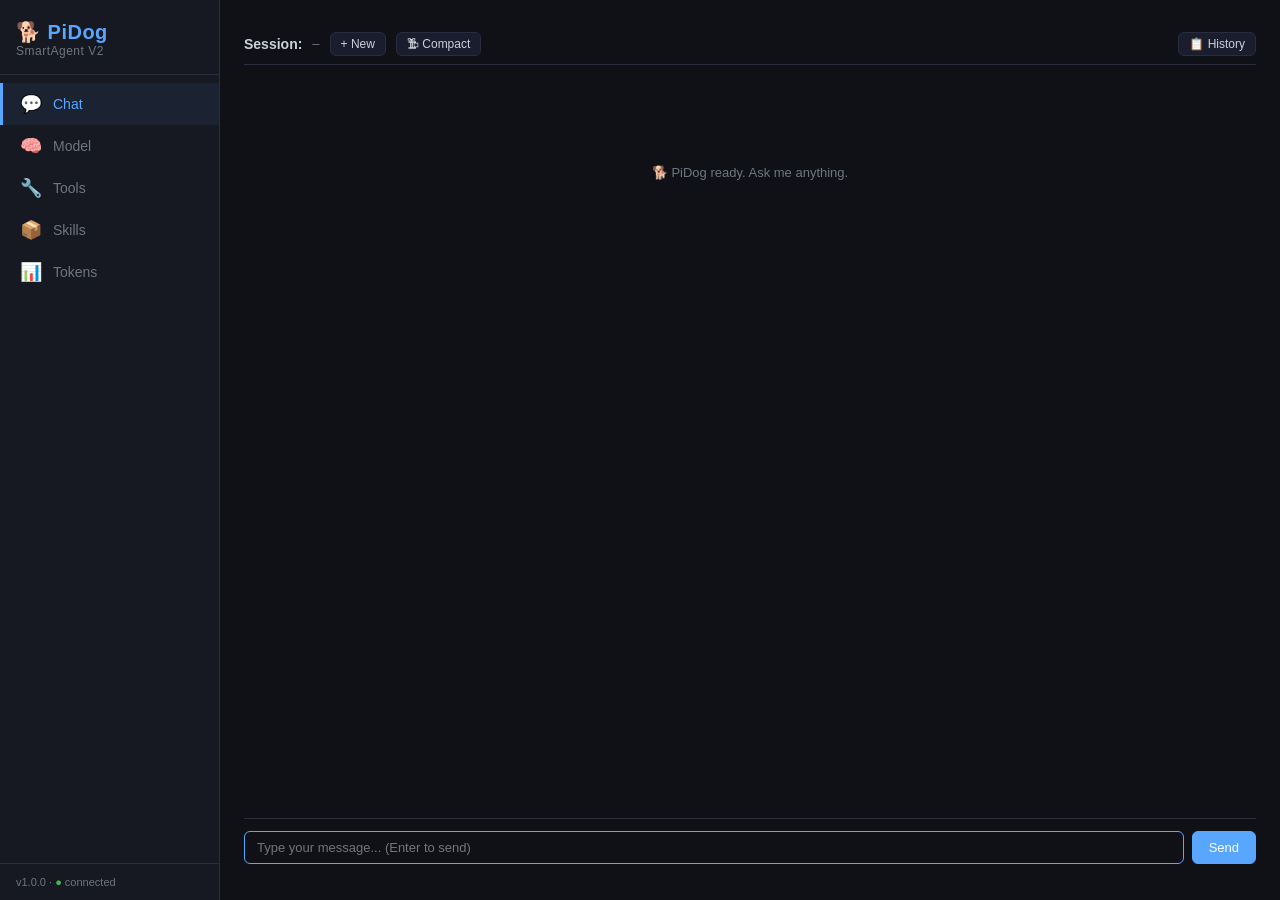
==== PiDog/frontend/index.html @ 8475fa3f "Initial commit: 上传智能计算机代理项目" ====
<!DOCTYPE html>
<html lang="zh-CN">
<head>
    <meta charset="UTF-8">
    <meta name="viewport" content="width=device-width, initial-scale=1.0">
    <title>PiDog — SmartAgent V2</title>
    <link rel="stylesheet" href="css/style.css">
</head>
<body>

<div class="app">
    <!-- ============ 左侧边栏 ============ -->
    <aside class="sidebar">
        <div class="sidebar-logo">
            🐕 PiDog
            <span>SmartAgent V2</span>
        </div>
        <nav class="sidebar-nav">
            <div class="nav-item active" data-page="chat">
                <span class="icon">💬</span> Chat
            </div>
            <div class="nav-item" data-page="model">
                <span class="icon">🧠</span> Model
            </div>
            <div class="nav-item" data-page="tools">
                <span class="icon">🔧</span> Tools
            </div>
            <div class="nav-item" data-page="skills">
                <span class="icon">📦</span> Skills
            </div>
            <div class="nav-item" data-page="tokens">
                <span class="icon">📊</span> Tokens
            </div>
        </nav>
        <div style="padding:12px 16px;border-top:1px solid var(--border);font-size:11px;color:var(--text-dim);">
            v1.0.0 · <span id="status-indicator" style="color:var(--green);">●</span> connected
        </div>
    </aside>

    <!-- ============ 主内容区 ============ -->
    <main class="main" id="main-content">
        <!-- 动态切换各页面 -->
    </main>
</div>

<!-- ============ Modal (全局复用) ============ -->
<div class="modal-overlay" id="modal-overlay">
    <div class="modal" id="modal-content"></div>
</div>

<script src="js/api.js"></script>
<script src="js/chat.js"></script>
<script src="js/model.js"></script>
<script src="js/tools.js"></script>
<script src="js/skills.js"></script>
<script src="js/tokens.js"></script>
<script src="js/app.js"></script>

</body>
</html>
---- PiDog/frontend/css/style.css ----
/* ============================================================
   PiDog Frontend — Dark theme, left sidebar layout
   ============================================================ */

:root {
    --bg: #0f1117;
    --sidebar-bg: #161822;
    --card-bg: #1a1d2e;
    --border: #2a2d3e;
    --text: #c9d1d9;
    --text-dim: #6e7681;
    --accent: #58a6ff;
    --accent-hover: #79c0ff;
    --green: #3fb950;
    --red: #f85149;
    --yellow: #d2991d;
    --purple: #a371f7;
    --radius: 8px;
    --transition: 0.15s ease;
}

* { margin: 0; padding: 0; box-sizing: border-box; }
html, body { height: 100%; font-family: -apple-system, BlinkMacSystemFont, 'Segoe UI', Roboto, sans-serif; background: var(--bg); color: var(--text); font-size: 14px; }

/* ---- Layout ---- */
.app { display: flex; height: 100vh; }
.sidebar { width: 220px; min-width: 220px; background: var(--sidebar-bg); border-right: 1px solid var(--border); display: flex; flex-direction: column; padding: 0; }
.sidebar-logo { padding: 20px 16px 16px; font-size: 20px; font-weight: 700; color: var(--accent); letter-spacing: 0.5px; border-bottom: 1px solid var(--border); }
.sidebar-logo span { color: var(--text-dim); font-size: 12px; font-weight: 400; display: block; }
.sidebar-nav { flex: 1; padding: 8px 0; }
.nav-item { display: flex; align-items: center; gap: 10px; padding: 10px 16px; cursor: pointer; color: var(--text-dim); transition: all var(--transition); border-left: 3px solid transparent; font-size: 14px; }
.nav-item:hover { color: var(--text); background: rgba(255,255,255,0.03); }
.nav-item.active { color: var(--accent); background: rgba(88,166,255,0.08); border-left-color: var(--accent); }
.nav-item .icon { font-size: 18px; width: 24px; text-align: center; }

.main { flex: 1; overflow-y: auto; padding: 24px; }

/* ---- Cards ---- */
.card { background: var(--card-bg); border: 1px solid var(--border); border-radius: var(--radius); padding: 20px; margin-bottom: 16px; }
.card-title { font-size: 15px; font-weight: 600; margin-bottom: 12px; color: var(--text); }

/* ---- Buttons ---- */
.btn { display: inline-flex; align-items: center; gap: 6px; padding: 8px 16px; border-radius: 6px; border: 1px solid var(--border); background: var(--card-bg); color: var(--text); cursor: pointer; font-size: 13px; transition: all var(--transition); }
.btn:hover { border-color: var(--accent); color: var(--accent); }
.btn-primary { background: var(--accent); border-color: var(--accent); color: #fff; }
.btn-primary:hover { background: var(--accent-hover); color: #fff; }
.btn-danger { border-color: var(--red); color: var(--red); }
.btn-danger:hover { background: rgba(248,81,73,0.1); }
.btn-sm { padding: 4px 10px; font-size: 12px; }
.btn-xs { padding: 2px 8px; font-size: 11px; }

/* ---- Inputs ---- */
.input, .select, .textarea { width: 100%; padding: 8px 12px; border-radius: 6px; border: 1px solid var(--border); background: var(--bg); color: var(--text); font-size: 13px; font-family: inherit; transition: border-color var(--transition); }
.input:focus, .select:focus, .textarea:focus { outline: none; border-color: var(--accent); }
.textarea { resize: vertical; min-height: 60px; }
.select { cursor: pointer; }

/* ---- Tables ---- */
.table-wrap { overflow-x: auto; }
table { width: 100%; border-collapse: collapse; }
th, td { text-align: left; padding: 10px 12px; border-bottom: 1px solid var(--border); font-size: 13px; }
th { color: var(--text-dim); font-weight: 600; font-size: 12px; text-transform: uppercase; letter-spacing: 0.5px; }
tr:hover td { background: rgba(255,255,255,0.02); }

/* ---- Badges ---- */
.badge { display: inline-block; padding: 2px 8px; border-radius: 12px; font-size: 11px; font-weight: 600; }
.badge-green { background: rgba(63,185,80,0.15); color: var(--green); }
.badge-red { background: rgba(248,81,73,0.15); color: var(--red); }
.badge-yellow { background: rgba(210,153,29,0.15); color: var(--yellow); }
.badge-purple { background: rgba(163,113,247,0.15); color: var(--purple); }

/* ---- Toggle ---- */
.toggle { position: relative; display: inline-block; width: 38px; height: 20px; }
.toggle input { display: none; }
.toggle-slider { position: absolute; inset: 0; background: var(--border); border-radius: 20px; cursor: pointer; transition: var(--transition); }
.toggle-slider::before { content: ''; position: absolute; width: 16px; height: 16px; top: 2px; left: 2px; background: #fff; border-radius: 50%; transition: var(--transition); }
.toggle input:checked + .toggle-slider { background: var(--accent); }
.toggle input:checked + .toggle-slider::before { transform: translateX(18px); }

/* ---- Chat ---- */
.chat-container { display: flex; flex-direction: column; height: calc(100vh - 48px); }
.chat-messages { flex: 1; overflow-y: auto; padding: 8px 0; }
.chat-msg { margin-bottom: 16px; padding: 10px 14px; border-radius: var(--radius); max-width: 85%; }
.chat-msg.user { background: rgba(88,166,255,0.1); margin-left: auto; border: 1px solid rgba(88,166,255,0.2); }
.chat-msg.assistant { background: var(--card-bg); border: 1px solid var(--border); margin-right: auto; }
.chat-msg.tool { background: rgba(163,113,247,0.08); border: 1px solid rgba(163,113,247,0.2); margin-right: auto; font-size: 12px; color: var(--purple); }
.chat-msg.error { background: rgba(248,81,73,0.08); border: 1px solid rgba(248,81,73,0.2); }
.chat-msg-header { font-size: 11px; color: var(--text-dim); margin-bottom: 4px; text-transform: uppercase; letter-spacing: 0.5px; }
.chat-msg-content { white-space: pre-wrap; word-break: break-word; line-height: 1.5; }
.chat-input-wrap { display: flex; gap: 8px; padding: 12px 0; border-top: 1px solid var(--border); }
.chat-input-wrap .input { flex: 1; }
.chat-session-bar { display: flex; align-items: center; gap: 10px; padding: 8px 0; border-bottom: 1px solid var(--border); margin-bottom: 12px; }
.chat-session-bar .session-id { font-size: 12px; color: var(--text-dim); font-family: monospace; }

/* ---- Stats ---- */
.stats-grid { display: grid; grid-template-columns: repeat(auto-fit, minmax(160px, 1fr)); gap: 12px; margin-bottom: 20px; }
.stat-card { background: var(--card-bg); border: 1px solid var(--border); border-radius: var(--radius); padding: 16px; text-align: center; }
.stat-value { font-size: 28px; font-weight: 700; color: var(--accent); }
.stat-label { font-size: 11px; color: var(--text-dim); margin-top: 4px; text-transform: uppercase; letter-spacing: 0.5px; }

/* ---- Provider cards ---- */
.provider-grid { display: grid; grid-template-columns: repeat(auto-fit, minmax(240px, 1fr)); gap: 12px; }
.provider-card { background: var(--card-bg); border: 2px solid var(--border); border-radius: var(--radius); padding: 16px; cursor: pointer; transition: all var(--transition); }
.provider-card:hover { border-color: var(--accent); }
.provider-card.active { border-color: var(--accent); background: rgba(88,166,255,0.05); }
.provider-card .name { font-weight: 600; margin-bottom: 4px; }
.provider-card .url { font-size: 11px; color: var(--text-dim); font-family: monospace; }
.provider-card .models { margin-top: 8px; display: flex; flex-wrap: wrap; gap: 4px; }

/* ---- Modal ---- */
.modal-overlay { display: none; position: fixed; inset: 0; background: rgba(0,0,0,0.6); z-index: 100; align-items: center; justify-content: center; }
.modal-overlay.show { display: flex; }
.modal { background: var(--card-bg); border: 1px solid var(--border); border-radius: var(--radius); padding: 24px; width: 480px; max-width: 90vw; }
.modal h3 { margin-bottom: 16px; }
.modal-actions { display: flex; gap: 8px; justify-content: flex-end; margin-top: 16px; }

/* ---- Misc ---- */
.flex-between { display: flex; justify-content: space-between; align-items: center; }
.mb-8 { margin-bottom: 8px; }
.mb-12 { margin-bottom: 12px; }
.mb-16 { margin-bottom: 16px; }
.gap-8 { gap: 8px; }
.mono { font-family: 'SF Mono', 'Fira Code', monospace; font-size: 12px; }
.hidden { display: none !important; }
.spinner { display: inline-block; width: 14px; height: 14px; border: 2px solid var(--border); border-top-color: var(--accent); border-radius: 50%; animation: spin 0.8s linear infinite; }
@keyframes spin { to { transform: rotate(360deg); } }
.fade-in { animation: fadeIn 0.2s ease; }
@keyframes fadeIn { from { opacity: 0; transform: translateY(4px); } to { opacity: 1; transform: translateY(0); } }
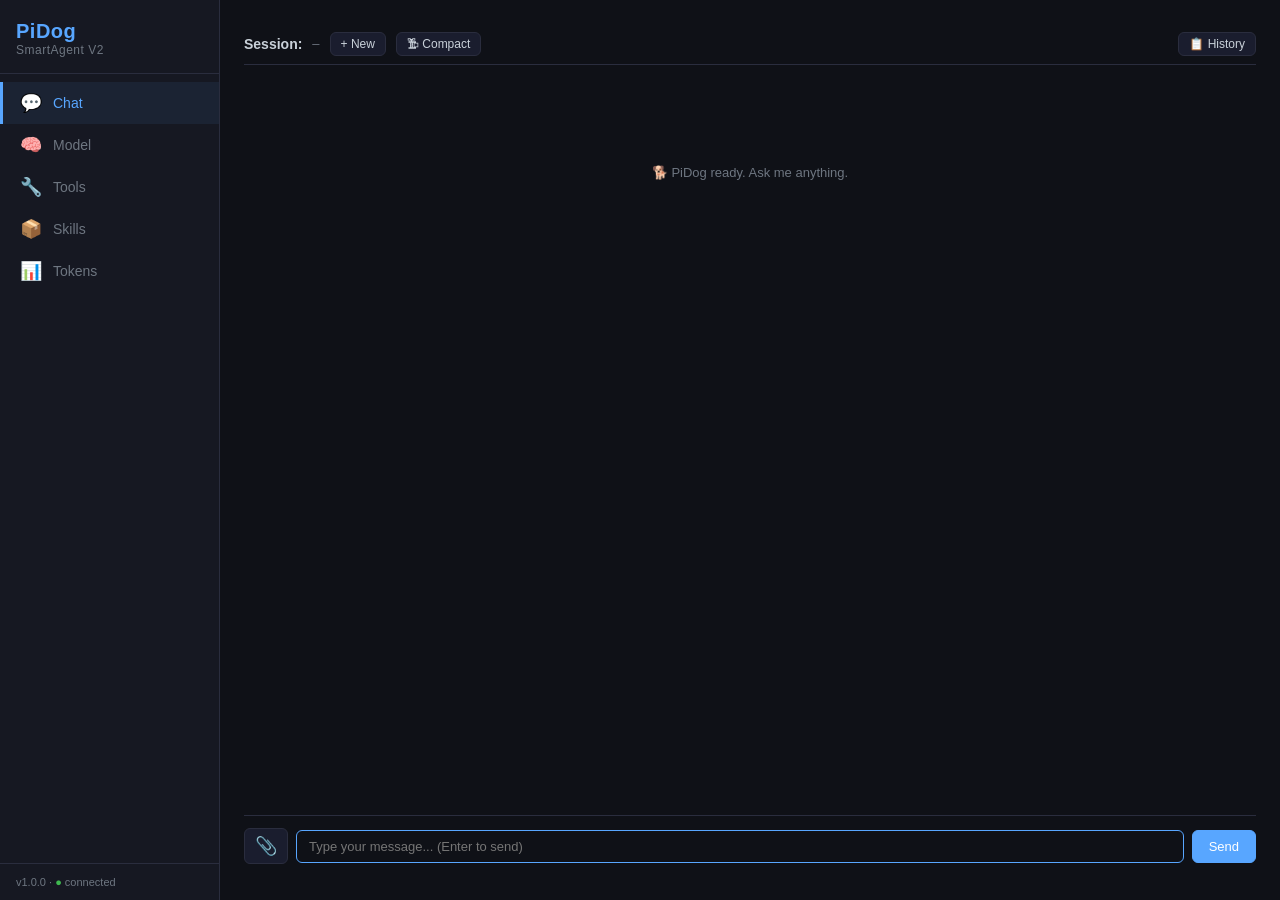
==== commit 7b088bbe: "1.添加icon 2.将Tool解释改为中文" ====
--- a/PiDog/frontend/index.html
+++ b/PiDog/frontend/index.html
@@ -4,6 +4,7 @@
     <meta charset="UTF-8">
     <meta name="viewport" content="width=device-width, initial-scale=1.0">
     <title>PiDog — SmartAgent V2</title>
+    <link rel="icon" href="data:image/svg+xml,<svg xmlns=%22http://www.w3.org/2000/svg%22 viewBox=%220 0 100 100%22><text y=%22.9em%22 font-size=%2290%22>🐕</text></svg>">
     <link rel="stylesheet" href="css/style.css">
 </head>
 <body>
@@ -12,7 +13,7 @@
     <!-- ============ 左侧边栏 ============ -->
     <aside class="sidebar">
         <div class="sidebar-logo">
-            🐕 PiDog
+            PiDog
             <span>SmartAgent V2</span>
         </div>
         <nav class="sidebar-nav">
--- a/PiDog/frontend/css/style.css
+++ b/PiDog/frontend/css/style.css
@@ -49,6 +49,13 @@
 .btn-sm { padding: 4px 10px; font-size: 12px; }
 .btn-xs { padding: 2px 8px; font-size: 11px; }
 
+/* ---- Badges ---- */
+.badge { display: inline-block; padding: 2px 8px; border-radius: 10px; font-size: 11px; font-weight: 500; }
+.badge-green { background: rgba(63,185,80,0.15); color: var(--green); }
+.badge-red { background: rgba(248,81,73,0.15); color: var(--red); }
+.badge-yellow { background: rgba(210,153,29,0.15); color: var(--yellow); }
+.badge-purple { background: rgba(163,113,247,0.15); color: var(--purple); }
+
 /* ---- Inputs ---- */
 .input, .select, .textarea { width: 100%; padding: 8px 12px; border-radius: 6px; border: 1px solid var(--border); background: var(--bg); color: var(--text); font-size: 13px; font-family: inherit; transition: border-color var(--transition); }
 .input:focus, .select:focus, .textarea:focus { outline: none; border-color: var(--accent); }
@@ -83,12 +90,22 @@
 .chat-msg { margin-bottom: 16px; padding: 10px 14px; border-radius: var(--radius); max-width: 85%; }
 .chat-msg.user { background: rgba(88,166,255,0.1); margin-left: auto; border: 1px solid rgba(88,166,255,0.2); }
 .chat-msg.assistant { background: var(--card-bg); border: 1px solid var(--border); margin-right: auto; }
+.chat-msg.assistant.cancelled { background: rgba(210,153,29,0.1); border: 1px solid rgba(210,153,29,0.3); color: var(--yellow); }
 .chat-msg.tool { background: rgba(163,113,247,0.08); border: 1px solid rgba(163,113,247,0.2); margin-right: auto; font-size: 12px; color: var(--purple); }
+.chat-msg.tool .tool-card { display: flex; flex-direction: column; gap: 2px; }
+.chat-msg.tool .tool-card-icon { font-size: 14px; margin-right: 6px; display: inline-block; transition: all 0.3s; }
+.chat-msg.tool .tool-card-name { font-family: 'SF Mono', 'Fira Code', monospace; font-size: 13px; }
+.chat-msg.tool .tool-card-args { background: rgba(0,0,0,0.2); border-radius: 4px; padding: 6px 8px; color: var(--text); font-family: 'SF Mono', 'Fira Code', monospace; line-height: 1.4; min-height: 1em; }
 .chat-msg.error { background: rgba(248,81,73,0.08); border: 1px solid rgba(248,81,73,0.2); }
+.chat-msg.system { background: rgba(110,118,129,0.08); border: 1px solid rgba(110,118,129,0.2); margin-right: auto; font-size: 12px; color: var(--text-dim); }
 .chat-msg-header { font-size: 11px; color: var(--text-dim); margin-bottom: 4px; text-transform: uppercase; letter-spacing: 0.5px; }
 .chat-msg-content { white-space: pre-wrap; word-break: break-word; line-height: 1.5; }
-.chat-input-wrap { display: flex; gap: 8px; padding: 12px 0; border-top: 1px solid var(--border); }
+.chat-input-wrap { display: flex; align-items: center; gap: 8px; padding: 12px 0; border-top: 1px solid var(--border); position: relative; }
 .chat-input-wrap .input { flex: 1; }
+.chat-upload-btn { cursor: pointer; font-size: 18px; padding: 6px 10px; }
+.chat-upload-btn:hover { border-color: var(--accent); }
+.chat-file-indicator { font-size: 12px; color: var(--green); white-space: nowrap; }
+.chat-stop-btn { margin-left: 0; }
 .chat-session-bar { display: flex; align-items: center; gap: 10px; padding: 8px 0; border-bottom: 1px solid var(--border); margin-bottom: 12px; }
 .chat-session-bar .session-id { font-size: 12px; color: var(--text-dim); font-family: monospace; }
 
@@ -99,13 +116,19 @@
 .stat-label { font-size: 11px; color: var(--text-dim); margin-top: 4px; text-transform: uppercase; letter-spacing: 0.5px; }
 
 /* ---- Provider cards ---- */
-.provider-grid { display: grid; grid-template-columns: repeat(auto-fit, minmax(240px, 1fr)); gap: 12px; }
-.provider-card { background: var(--card-bg); border: 2px solid var(--border); border-radius: var(--radius); padding: 16px; cursor: pointer; transition: all var(--transition); }
+.provider-grid { display: grid; grid-template-columns: repeat(auto-fit, minmax(280px, 1fr)); gap: 12px; }
+.provider-card { background: var(--card-bg); border: 2px solid var(--border); border-radius: var(--radius); padding: 16px; transition: all var(--transition); }
 .provider-card:hover { border-color: var(--accent); }
 .provider-card.active { border-color: var(--accent); background: rgba(88,166,255,0.05); }
-.provider-card .name { font-weight: 600; margin-bottom: 4px; }
-.provider-card .url { font-size: 11px; color: var(--text-dim); font-family: monospace; }
-.provider-card .models { margin-top: 8px; display: flex; flex-wrap: wrap; gap: 4px; }
+.provider-header { display: flex; justify-content: space-between; align-items: center; margin-bottom: 4px; }
+.provider-name { font-weight: 600; }
+.provider-url { font-size: 11px; color: var(--text-dim); font-family: monospace; margin-bottom: 10px; }
+.provider-models-label { font-size: 11px; color: var(--text-dim); margin-bottom: 6px; }
+.provider-models { display: flex; flex-wrap: wrap; gap: 6px; margin-bottom: 12px; }
+.model-select-btn { font-size: 12px !important; }
+.provider-key-row { display: flex; gap: 6px; align-items: center; }
+.provider-key-row .input { flex: 1; padding: 5px 8px; font-size: 12px; }
+.provider-card .badge { font-size: 11px; }
 
 /* ---- Modal ---- */
 .modal-overlay { display: none; position: fixed; inset: 0; background: rgba(0,0,0,0.6); z-index: 100; align-items: center; justify-content: center; }
@@ -126,3 +149,30 @@
 @keyframes spin { to { transform: rotate(360deg); } }
 .fade-in { animation: fadeIn 0.2s ease; }
 @keyframes fadeIn { from { opacity: 0; transform: translateY(4px); } to { opacity: 1; transform: translateY(0); } }
+
+/* ---- Command Hints ---- */
+.cmd-hint {
+    position: absolute;
+    bottom: 100%;
+    left: 0; right: 0;
+    background: var(--card-bg);
+    border: 1px solid var(--border);
+    border-radius: var(--radius);
+    margin-bottom: 4px;
+    padding: 4px 0;
+    z-index: 20;
+    box-shadow: 0 -4px 16px rgba(0,0,0,0.4);
+}
+.cmd-hint-item {
+    padding: 7px 14px;
+    cursor: pointer;
+    display: flex;
+    align-items: center;
+    gap: 10px;
+    font-size: 13px;
+    color: var(--text);
+    transition: background var(--transition);
+}
+.cmd-hint-item:hover { background: rgba(88,166,255,0.08); }
+.cmd-hint-name { font-family: 'SF Mono', 'Fira Code', monospace; font-weight: 700; color: var(--accent); min-width: 120px; }
+.cmd-hint-desc { color: var(--text-dim); font-size: 12px; }
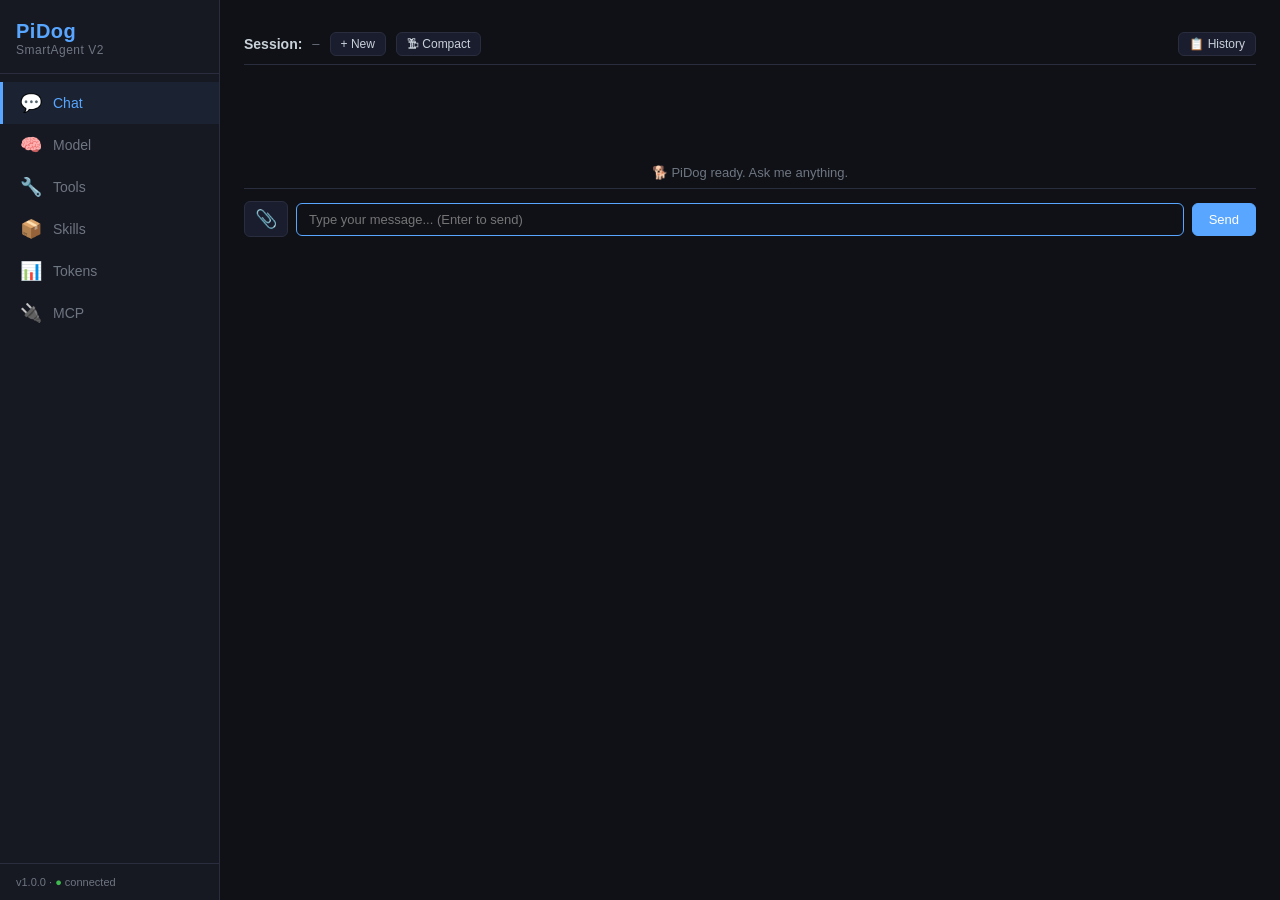
==== commit 06487b78: "1.添加mcp功能 2.细化模型功能" ====
--- a/PiDog/frontend/index.html
+++ b/PiDog/frontend/index.html
@@ -32,6 +32,9 @@
             <div class="nav-item" data-page="tokens">
                 <span class="icon">📊</span> Tokens
             </div>
+            <div class="nav-item" data-page="mcp">
+                <span class="icon">🔌</span> MCP
+            </div>
         </nav>
         <div style="padding:12px 16px;border-top:1px solid var(--border);font-size:11px;color:var(--text-dim);">
             v1.0.0 · <span id="status-indicator" style="color:var(--green);">●</span> connected
@@ -55,6 +58,7 @@
 <script src="js/tools.js"></script>
 <script src="js/skills.js"></script>
 <script src="js/tokens.js"></script>
+<script src="js/mcp.js"></script>
 <script src="js/app.js"></script>
 
 </body>
--- a/PiDog/frontend/css/style.css
+++ b/PiDog/frontend/css/style.css
@@ -33,7 +33,7 @@
 .nav-item.active { color: var(--accent); background: rgba(88,166,255,0.08); border-left-color: var(--accent); }
 .nav-item .icon { font-size: 18px; width: 24px; text-align: center; }
 
-.main { flex: 1; overflow-y: auto; padding: 24px; }
+.main { flex: 1; overflow: hidden; padding: 24px; display: flex; flex-direction: column; min-height: 0; }
 
 /* ---- Cards ---- */
 .card { background: var(--card-bg); border: 1px solid var(--border); border-radius: var(--radius); padding: 20px; margin-bottom: 16px; }
@@ -85,8 +85,8 @@
 .toggle input:checked + .toggle-slider::before { transform: translateX(18px); }
 
 /* ---- Chat ---- */
-.chat-container { display: flex; flex-direction: column; height: calc(100vh - 48px); }
-.chat-messages { flex: 1; overflow-y: auto; padding: 8px 0; }
+.chat-container { display: flex; flex-direction: column; flex: 1; min-height: 0; }
+.chat-messages { flex: 1; overflow-y: auto; padding: 8px 0; min-height: 0; }
 .chat-msg { margin-bottom: 16px; padding: 10px 14px; border-radius: var(--radius); max-width: 85%; }
 .chat-msg.user { background: rgba(88,166,255,0.1); margin-left: auto; border: 1px solid rgba(88,166,255,0.2); }
 .chat-msg.assistant { background: var(--card-bg); border: 1px solid var(--border); margin-right: auto; }
@@ -176,3 +176,70 @@
 .cmd-hint-item:hover { background: rgba(88,166,255,0.08); }
 .cmd-hint-name { font-family: 'SF Mono', 'Fira Code', monospace; font-weight: 700; color: var(--accent); min-width: 120px; }
 .cmd-hint-desc { color: var(--text-dim); font-size: 12px; }
+
+/* ---- Selector Panel ---- */
+.chat-selector-panel {
+    position: absolute;
+    bottom: 100%;
+    left: 0; right: 0;
+    background: var(--card-bg);
+    border: 1px solid var(--border);
+    border-radius: var(--radius);
+    margin-bottom: 4px;
+    z-index: 30;
+    box-shadow: 0 -4px 16px rgba(0,0,0,0.4);
+    max-height: 240px;
+    overflow-y: auto;
+}
+.selector-header {
+    padding: 8px 12px;
+    font-size: 12px;
+    color: var(--text-dim);
+    border-bottom: 1px solid var(--border);
+    font-weight: 600;
+}
+.selector-list { padding: 4px 0; }
+.selector-item {
+    padding: 8px 14px;
+    cursor: pointer;
+    font-size: 13px;
+    color: var(--text);
+    transition: background var(--transition);
+    display: flex;
+    align-items: center;
+    gap: 6px;
+}
+.selector-item:hover { background: rgba(88,166,255,0.08); }
+.selector-item.selector-selected { background: rgba(88,166,255,0.12); color: var(--accent); }
+.selector-key { font-size: 11px; color: var(--text-dim); font-family: 'SF Mono', 'Fira Code', monospace; margin-left: auto; }
+.selector-footer { padding: 6px 12px; border-top: 1px solid var(--border); display: flex; justify-content: flex-end; }
+.selector-empty { padding: 20px; text-align: center; color: var(--text-dim); }
+
+/* ---- Tags Bar ---- */
+.chat-tags-bar {
+    display: flex;
+    flex-wrap: wrap;
+    gap: 4px;
+    padding: 4px 0;
+    width: 100%;
+}
+.chat-tag {
+    display: inline-flex;
+    align-items: center;
+    gap: 4px;
+    padding: 2px 8px;
+    border-radius: 4px;
+    font-size: 12px;
+    background: rgba(88,166,255,0.12);
+    border: 1px solid rgba(88,166,255,0.25);
+    color: var(--accent);
+}
+.tag-remove {
+    cursor: pointer;
+    font-size: 11px;
+    margin-left: 2px;
+    padding: 0 2px;
+    border-radius: 2px;
+    opacity: 0.7;
+}
+.tag-remove:hover { opacity: 1; background: rgba(248,81,73,0.2); color: var(--red); }
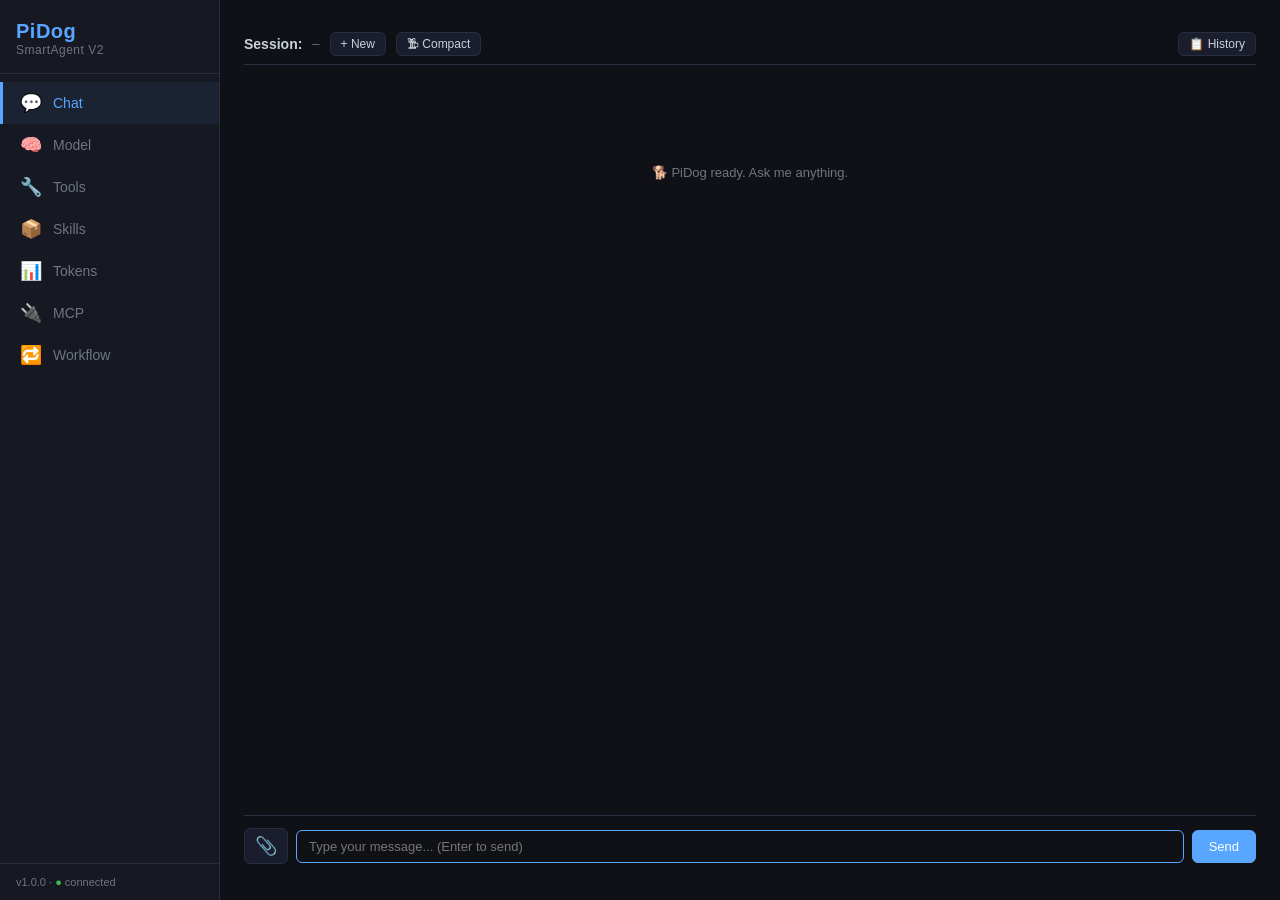
==== commit 18b11c90: "添加工作流功能性模块" ====
--- a/PiDog/frontend/index.html
+++ b/PiDog/frontend/index.html
@@ -35,6 +35,9 @@
             <div class="nav-item" data-page="mcp">
                 <span class="icon">🔌</span> MCP
             </div>
+            <div class="nav-item" data-page="workflow">
+                <span class="icon">🔁</span> Workflow
+            </div>
         </nav>
         <div style="padding:12px 16px;border-top:1px solid var(--border);font-size:11px;color:var(--text-dim);">
             v1.0.0 · <span id="status-indicator" style="color:var(--green);">●</span> connected
@@ -59,6 +62,7 @@
 <script src="js/skills.js"></script>
 <script src="js/tokens.js"></script>
 <script src="js/mcp.js"></script>
+<script src="js/workflow.js"></script>
 <script src="js/app.js"></script>
 
 </body>
--- a/PiDog/frontend/css/style.css
+++ b/PiDog/frontend/css/style.css
@@ -33,7 +33,7 @@
 .nav-item.active { color: var(--accent); background: rgba(88,166,255,0.08); border-left-color: var(--accent); }
 .nav-item .icon { font-size: 18px; width: 24px; text-align: center; }
 
-.main { flex: 1; overflow: hidden; padding: 24px; display: flex; flex-direction: column; min-height: 0; }
+.main { flex: 1; overflow-y: auto; padding: 24px; }
 
 /* ---- Cards ---- */
 .card { background: var(--card-bg); border: 1px solid var(--border); border-radius: var(--radius); padding: 20px; margin-bottom: 16px; }
@@ -85,8 +85,8 @@
 .toggle input:checked + .toggle-slider::before { transform: translateX(18px); }
 
 /* ---- Chat ---- */
-.chat-container { display: flex; flex-direction: column; flex: 1; min-height: 0; }
-.chat-messages { flex: 1; overflow-y: auto; padding: 8px 0; min-height: 0; }
+.chat-container { display: flex; flex-direction: column; height: calc(100vh - 48px); }
+.chat-messages { flex: 1; overflow-y: auto; padding: 8px 0; }
 .chat-msg { margin-bottom: 16px; padding: 10px 14px; border-radius: var(--radius); max-width: 85%; }
 .chat-msg.user { background: rgba(88,166,255,0.1); margin-left: auto; border: 1px solid rgba(88,166,255,0.2); }
 .chat-msg.assistant { background: var(--card-bg); border: 1px solid var(--border); margin-right: auto; }
@@ -243,3 +243,124 @@
     opacity: 0.7;
 }
 .tag-remove:hover { opacity: 1; background: rgba(248,81,73,0.2); color: var(--red); }
+
+/* ============================================================
+   Workflow Page — scoped styles for the API workflow editor
+   ============================================================ */
+.workflow-page { display:flex; flex:1; height:100%; overflow:hidden; }
+.workflow-page .wf-sidebar { width:280px; min-width:280px; background:#23232a; color:#e0e0e0; display:flex; flex-direction:column; border-right:1px solid #3a3a44; overflow-y:auto; flex-shrink:0; font-size:13px; }
+.workflow-page .wf-sidebar-header { padding:14px; background:#2a2a33; border-bottom:1px solid #3f3f4a; font-weight:600; font-size:15px; color:#fff; display:flex; align-items:center; gap:8px; flex-wrap:wrap; }
+.workflow-page .wf-api-section { padding:10px 12px; background:#1e1e28; border-bottom:1px solid #3a3a44; display:flex; flex-direction:column; gap:6px; }
+.workflow-page .wf-api-section input { background:#16161e; border:1px solid #4a4a56; color:white; padding:7px 10px; border-radius:6px; font-size:13px; width:100%; }
+.workflow-page .wf-api-actions { display:flex; gap:5px; }
+.workflow-page .wf-api-actions button { flex:1; background:#3a4a9f; border:none; color:white; padding:6px 10px; border-radius:6px; cursor:pointer; font-size:12px; font-weight:600; transition:background .2s; }
+.workflow-page .wf-api-actions button:hover { background:#4d5fc4; }
+.workflow-page .wf-api-actions button:disabled { opacity:0.5; cursor:not-allowed; }
+.workflow-page .wf-api-status { font-size:12px; color:#aaa; min-height:18px; display:flex; align-items:center; gap:6px; }
+.workflow-page .wf-api-status.error { color:#ff7c7c; }
+.workflow-page .wf-api-status.success { color:#7cff9f; }
+.workflow-page .wf-api-status.loading { color:#ffd07c; }
+.workflow-page .wf-mgmt { padding:8px 12px; background:#1e1e28; border-bottom:1px solid #3a3a44; display:flex; flex-direction:column; gap:5px; }
+.workflow-page .wf-mgmt .wf-title { font-size:12px; font-weight:600; color:#a0a0b8; }
+.workflow-page .wf-mgmt .wf-row { display:flex; gap:5px; }
+.workflow-page .wf-mgmt .wf-row button { flex:1; background:#3a4a5a; border:none; color:#ddd; padding:5px 8px; border-radius:6px; cursor:pointer; font-size:11px; font-weight:500; transition:background .2s; }
+.workflow-page .wf-mgmt .wf-row button:hover { background:#4d5f72; color:white; }
+.workflow-page .wf-category { padding:8px 12px 3px; font-size:12px; font-weight:600; text-transform:uppercase; color:#a0a0b8; border-bottom:1px solid #33333d; margin-top:1px; display:flex; align-items:center; gap:5px; cursor:pointer; user-select:none; }
+.workflow-page .wf-category:hover { color:#d0d0e8; }
+.workflow-page .wf-cat-toggle { font-size:9px; transition:transform .15s; color:#666; flex-shrink:0; }
+.workflow-page .wf-cat-toggle.open { transform:rotate(90deg); }
+.workflow-page .wf-dynamic-models-scroll { max-height:200px; overflow-y:auto; scrollbar-width:thin; scrollbar-color:#4a4a56 transparent; transition:max-height .2s, opacity .15s; }
+.workflow-page .wf-dynamic-models-scroll.collapsed { max-height:0; overflow:hidden; opacity:0; padding:0; margin:0; }
+.workflow-page .wf-model-count { font-size:11px; color:#888; margin-left:4px; }
+.workflow-page .wf-media-btn, .workflow-page .wf-output-btn, .workflow-page .wf-loop-btn { display:flex; align-items:center; gap:8px; padding:8px 12px; margin:2px 8px; background:#2e2e38; border:none; color:#ddd; border-radius:6px; cursor:pointer; transition:all .12s; font-size:12px; text-align:left; width:calc(100% - 16px); }
+.workflow-page .wf-media-btn:hover, .workflow-page .wf-output-btn:hover, .workflow-page .wf-loop-btn:hover { background:#3d3d4c; color:white; transform:translateX(3px); }
+.workflow-page .wf-model-btn { display:flex; align-items:center; gap:7px; padding:6px 12px; margin:2px 8px; background:#2e2e38; border:none; color:#ddd; border-radius:6px; cursor:pointer; transition:all .12s; font-size:12px; text-align:left; width:calc(100% - 16px); }
+.workflow-page .wf-model-btn:hover { background:#3d3d4c; color:white; transform:translateX(3px); }
+.workflow-page .wf-model-btn .wf-model-icon { font-size:14px; flex-shrink:0; }
+.workflow-page .wf-model-btn .wf-model-info { display:flex; flex-direction:column; min-width:0; }
+.workflow-page .wf-model-btn .wf-model-name { font-weight:500; white-space:nowrap; overflow:hidden; text-overflow:ellipsis; }
+.workflow-page .wf-model-btn .wf-model-provider { font-size:10px; color:#888; white-space:nowrap; overflow:hidden; text-overflow:ellipsis; }
+.workflow-page .wf-workspace-area { flex:1; display:flex; flex-direction:column; min-width:0; overflow:hidden; }
+.workflow-page .wf-tab-bar { display:flex; align-items:center; background:#1a1a24; border-bottom:1px solid #3a3a44; padding:0 4px; gap:0; flex-shrink:0; height:34px; }
+.workflow-page .wf-tab { display:flex; align-items:center; gap:4px; padding:6px 14px; font-size:12px; color:#aaa; cursor:pointer; border-bottom:2px solid transparent; transition:all .15s; user-select:none; white-space:nowrap; }
+.workflow-page .wf-tab:hover { color:#ddd; background:#2a2a36; }
+.workflow-page .wf-tab.active { color:#7b9cff; border-bottom-color:#7b9cff; background:#2a2a35; }
+.workflow-page .wf-tab .wf-tab-close { font-size:10px; color:#666; padding:0 2px; border-radius:3px; }
+.workflow-page .wf-tab .wf-tab-close:hover { color:#ff6b6b; background:#4a2a2a; }
+.workflow-page .wf-tab-add-btn { display:flex; align-items:center; justify-content:center; width:28px; height:24px; font-size:16px; color:#666; cursor:pointer; border-radius:4px; border:none; background:transparent; flex-shrink:0; }
+.workflow-page .wf-tab-add-btn:hover { color:#7b9cff; background:#2a2a36; }
+.workflow-page .wf-canvas-container { flex:1; position:relative; background:#1e1e24; background-image:radial-gradient(circle,#2a2a35 1px,transparent 1px); background-size:25px 25px; overflow:hidden; min-width:0; cursor:grab; }
+.workflow-page .wf-canvas-container:active { cursor:grabbing; }
+.workflow-page .wf-canvas-viewport { position:absolute; top:0; left:0; width:100%; height:100%; transform-origin:0 0; overflow:visible; }
+.workflow-page .wf-nodes-layer { position:absolute; top:0; left:0; width:100%; height:100%; pointer-events:none; overflow:visible; }
+.workflow-page .wf-canvas-zoom-info { position:absolute; bottom:68px; right:16px; background:rgba(30,30,40,0.85); color:#aaa; padding:3px 10px; border-radius:12px; font-size:11px; z-index:15; pointer-events:none; backdrop-filter:blur(4px); border:1px solid #4a4a5a; }
+.workflow-page .wf-node-card { position:absolute; min-width:275px; max-width:360px; background:#2c2c36; border:2px solid #4b4b5c; border-radius:12px; box-shadow:0 8px 20px rgba(0,0,0,0.7); color:#f0f0f0; pointer-events:auto; display:flex; flex-direction:column; transition:border .2s, box-shadow .2s; user-select:none; }
+.workflow-page .wf-node-card.selected { border:2px solid #7b9cff; box-shadow:0 0 18px #3f5ec0; }
+.workflow-page .wf-node-card.executing { border-color:#ffd07c; box-shadow:0 0 20px #bf8f30; }
+.workflow-page .wf-node-card.executed { border-color:#7cff9f; box-shadow:0 0 14px #30bf50; }
+.workflow-page .wf-node-card.error { border-color:#ff5c5c; box-shadow:0 0 14px #bf3030; }
+.workflow-page .wf-node-card.loop-iterating { border-color:#ff9f3f; box-shadow:0 0 20px #bf6f20; }
+.workflow-page .wf-node-header { padding:8px 12px; border-radius:10px 10px 0 0; font-weight:600; display:flex; justify-content:space-between; align-items:center; border-bottom:1px solid #4f4f5f; cursor:grab; font-size:13px; }
+.workflow-page .wf-node-header .wf-node-type-badge { font-size:10px; background:rgba(0,0,0,0.3); padding:2px 7px; border-radius:10px; color:#ddd; margin-left:6px; }
+.workflow-page .wf-node-card[data-type="chat"] .wf-node-header { background:linear-gradient(135deg,#2a3a6f,#3a4a7f); }
+.workflow-page .wf-node-card[data-type="reasoning"] .wf-node-header { background:linear-gradient(135deg,#4a1a5a,#5a2a6a); }
+.workflow-page .wf-node-card[data-type="image-gen"] .wf-node-header { background:linear-gradient(135deg,#5a2a6f,#6a3a7f); }
+.workflow-page .wf-node-card[data-type="image-understand"] .wf-node-header { background:linear-gradient(135deg,#1a5a4f,#2a6a5f); }
+.workflow-page .wf-node-card[data-type="vision"] .wf-node-header { background:linear-gradient(135deg,#2a4a6f,#3a5a8f); }
+.workflow-page .wf-node-card[data-type="video-gen"] .wf-node-header { background:linear-gradient(135deg,#5a3a1a,#6a4a2a); }
+.workflow-page .wf-node-card[data-type="video-understand"] .wf-node-header { background:linear-gradient(135deg,#1a3a5a,#2a4a6a); }
+.workflow-page .wf-node-card[data-type="tts"] .wf-node-header { background:linear-gradient(135deg,#2a5a5a,#3a6a6a); }
+.workflow-page .wf-node-card[data-type="asr"] .wf-node-header { background:linear-gradient(135deg,#5a4a2a,#6a5a3a); }
+.workflow-page .wf-node-card[data-type="loop-start"] .wf-node-header { background:linear-gradient(135deg,#5a4a1a,#7a6a2a); }
+.workflow-page .wf-node-card[data-type="loop-end"] .wf-node-header { background:linear-gradient(135deg,#5a2a1a,#7a3a2a); }
+.workflow-page .wf-node-card[data-type="data-monitor"] .wf-node-header { background:linear-gradient(135deg,#4a2a5a,#5a3a6a); }
+.workflow-page .wf-node-card[data-type="output-display"] .wf-node-header { background:linear-gradient(135deg,#2a5a3a,#3a6a4a); }
+.workflow-page .wf-node-card[data-type="output-save"] .wf-node-header { background:linear-gradient(135deg,#4a4a2a,#5a5a3a); }
+.workflow-page .wf-node-card[data-type^="media-"] .wf-node-header { background:linear-gradient(135deg,#4a3a2a,#5a4a3a); }
+.workflow-page .wf-node-body { padding:10px; display:flex; flex-direction:column; gap:8px; background:#2f2f3a; }
+.workflow-page .wf-param-row { display:flex; flex-direction:column; gap:3px; font-size:12px; }
+.workflow-page .wf-param-row label { color:#b0b0c0; font-weight:500; font-size:11px; }
+.workflow-page .wf-param-row input, .workflow-page .wf-param-row select, .workflow-page .wf-param-row textarea { background:#1e1e26; border:1px solid #4a4a56; color:white; padding:6px 8px; border-radius:5px; font-size:12px; resize:vertical; font-family:inherit; }
+.workflow-page .wf-param-row textarea { min-height:48px; }
+.workflow-page .wf-param-row textarea.wf-system-prompt { min-height:54px; border-color:#5a5a7a; background:#1a1a2a; }
+.workflow-page .wf-param-row textarea.wf-inline-text { min-height:80px; border-color:#5a7a5a; background:#1a2a1a; }
+.workflow-page .wf-param-row input:focus, .workflow-page .wf-param-row textarea:focus { outline:none; border-color:#7b9cff; }
+.workflow-page .wf-iter-badge { display:inline-block; background:#6a5a1a; color:#ffe07a; padding:2px 8px; border-radius:10px; font-size:11px; font-weight:600; }
+.workflow-page .wf-io-ports { display:flex; justify-content:space-between; margin-top:4px; }
+.workflow-page .wf-port-group { display:flex; flex-direction:column; gap:3px; }
+.workflow-page .wf-port { display:flex; align-items:center; gap:4px; background:#3d3d4d; padding:2px 7px; border-radius:20px; font-size:11px; cursor:pointer; transition:background .2s; }
+.workflow-page .wf-port:hover { background:#5a5a72; }
+.workflow-page .wf-port-dot { width:10px; height:10px; background:#6b8cff; border-radius:50%; flex-shrink:0; }
+.workflow-page .wf-output-port .wf-port-dot { background:#ff9f6b; }
+.workflow-page .wf-loop-port .wf-port-dot { background:#ffdf6b; }
+.workflow-page .wf-delete-node { background:transparent; border:none; color:#ff7c7c; cursor:pointer; font-size:16px; padding:0 4px; line-height:1; }
+.workflow-page .wf-output-display { background:#1a1a24; border:1px solid #4a4a56; border-radius:6px; padding:7px; min-height:36px; max-height:120px; overflow-y:auto; color:#b0f0b0; font-family:'Cascadia Code','Fira Code',monospace; white-space:pre-wrap; word-break:break-word; font-size:12px; }
+.workflow-page .wf-output-display img { max-width:100%; max-height:110px; border-radius:4px; }
+.workflow-page .wf-floating-actions { position:absolute; bottom:16px; right:16px; display:flex; gap:8px; z-index:20; }
+.workflow-page .wf-action-btn { background:#3f3f50; border:none; color:white; padding:8px 14px; border-radius:30px; font-weight:600; cursor:pointer; box-shadow:0 4px 12px black; transition:background .2s; font-size:12px; }
+.workflow-page .wf-action-btn:hover { background:#55556a; }
+.workflow-page .wf-action-btn.primary { background:#3a5a9f; }
+.workflow-page .wf-action-btn.primary:hover { background:#4d70c4; }
+.workflow-page .wf-action-btn.warn { background:#8a7a2a; }
+.workflow-page .wf-action-btn.warn:hover { background:#aa9a3a; }
+.workflow-page svg.wf-line-layer { position:absolute; top:0; left:0; width:100%; height:100%; pointer-events:none; overflow:visible; }
+.workflow-page svg.wf-line-layer line, .workflow-page svg.wf-line-layer path { stroke:#7b9cff; stroke-width:2; opacity:0.9; fill:none; }
+.workflow-page svg.wf-line-layer path.wf-conn-line { cursor:pointer; pointer-events:stroke; transition:stroke .15s, stroke-width .15s; }
+.workflow-page svg.wf-line-layer path.wf-conn-line:hover { stroke:#ff6b6b; stroke-width:3; }
+.workflow-page svg.wf-line-layer path.wf-loop-back { stroke:#ffdf6b; stroke-width:2.5; stroke-dasharray:8,4; }
+.workflow-page .wf-wf-file-input { display:none; }
+.workflow-page .wf-sidebar-footer { padding:8px 12px; color:#555; font-size:11px; border-top:1px solid #33333d; margin-top:auto; }
+.workflow-page .wf-no-models { padding:8px 16px; color:#888; font-size:12px; font-style:italic; }
+.workflow-page .wf-kb-hint { position:absolute; bottom:16px; left:16px; color:#555; font-size:11px; z-index:15; pointer-events:none; }
+.workflow-page .wf-kb-hint kbd { background:#2a2a36; padding:1px 5px; border-radius:3px; border:1px solid #4a4a56; font-family:inherit; }
+.workflow-page .wf-model-search-input { background:#16161e; border:1px solid #4a4a56; color:white; padding:5px 8px; border-radius:5px; font-size:12px; width:100%; }
+.workflow-page .wf-model-search-input:focus { outline:none; border-color:#7b9cff; }
+.workflow-page ::-webkit-scrollbar { width:5px; }
+.workflow-page ::-webkit-scrollbar-track { background:transparent; }
+.workflow-page ::-webkit-scrollbar-thumb { background:#4a4a5a; border-radius:3px; }
+.workflow-page .wf-toast-fixed { position:fixed; bottom:70px; right:24px; background:#2c2c3e; border:1px solid #5a5a7a; color:#eee; padding:10px 16px; border-radius:10px; box-shadow:0 8px 30px rgba(0,0,0,0.7); z-index:1000; font-size:12px; max-width:340px; transform:translateY(20px); opacity:0; transition:all .3s; pointer-events:none; }
+.workflow-page .wf-toast-fixed.show { transform:translateY(0); opacity:1; }
+.workflow-page .wf-toast-fixed.error { border-color:#ff5c5c; }
+.workflow-page .wf-toast-fixed.success { border-color:#5cff7c; }
+.workflow-page .wf-dir-pick-btn { background:#3a4a5a; border:none; color:white; padding:5px 10px; border-radius:5px; cursor:pointer; font-size:11px; }
+.workflow-page .wf-dir-pick-btn:hover { background:#4d5f72; }
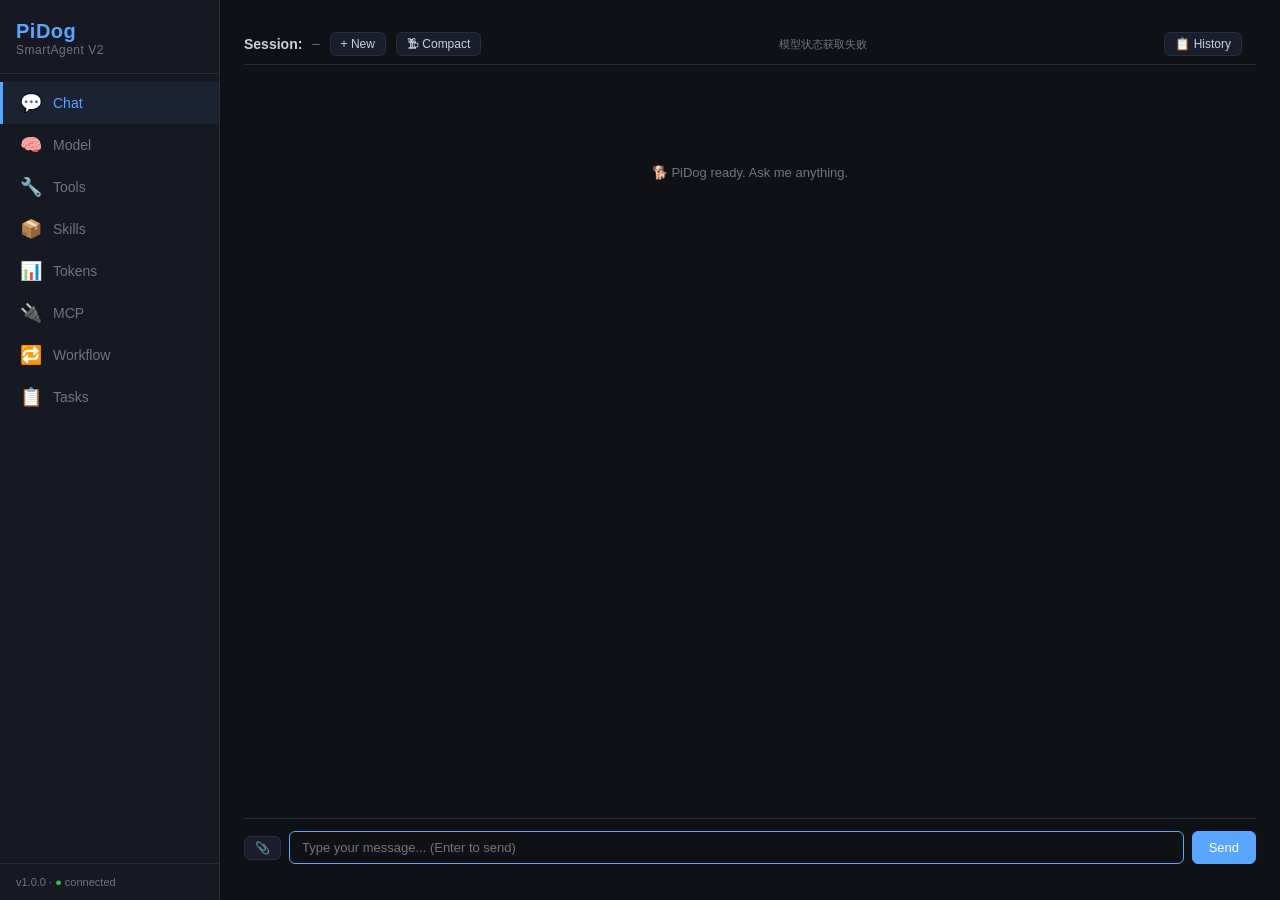
==== commit 88c06df2: "添加了agent任务功能" ====
--- a/PiDog/frontend/index.html
+++ b/PiDog/frontend/index.html
@@ -38,6 +38,9 @@
             <div class="nav-item" data-page="workflow">
                 <span class="icon">🔁</span> Workflow
             </div>
+            <div class="nav-item" data-page="task">
+                <span class="icon">📋</span> Tasks
+            </div>
         </nav>
         <div style="padding:12px 16px;border-top:1px solid var(--border);font-size:11px;color:var(--text-dim);">
             v1.0.0 · <span id="status-indicator" style="color:var(--green);">●</span> connected
@@ -63,6 +66,7 @@
 <script src="js/tokens.js"></script>
 <script src="js/mcp.js"></script>
 <script src="js/workflow.js"></script>
+<script src="js/task.js"></script>
 <script src="js/app.js"></script>
 
 </body>
--- a/PiDog/frontend/css/style.css
+++ b/PiDog/frontend/css/style.css
@@ -64,6 +64,9 @@
 
 /* ---- Tables ---- */
 .table-wrap { overflow-x: auto; }
+
+/* 模态框内表格滚动（会话历史等） */
+.modal .table-wrap { max-height: calc(80vh - 100px); overflow-y: auto; }
 table { width: 100%; border-collapse: collapse; }
 th, td { text-align: left; padding: 10px 12px; border-bottom: 1px solid var(--border); font-size: 13px; }
 th { color: var(--text-dim); font-weight: 600; font-size: 12px; text-transform: uppercase; letter-spacing: 0.5px; }
@@ -100,11 +103,51 @@
 .chat-msg.system { background: rgba(110,118,129,0.08); border: 1px solid rgba(110,118,129,0.2); margin-right: auto; font-size: 12px; color: var(--text-dim); }
 .chat-msg-header { font-size: 11px; color: var(--text-dim); margin-bottom: 4px; text-transform: uppercase; letter-spacing: 0.5px; }
 .chat-msg-content { white-space: pre-wrap; word-break: break-word; line-height: 1.5; }
-.chat-input-wrap { display: flex; align-items: center; gap: 8px; padding: 12px 0; border-top: 1px solid var(--border); position: relative; }
+.chat-input-wrap { display: flex; align-items: center; gap: 8px; padding: 12px 0; border-top: 1px solid var(--border); position: relative; overflow: visible; }
 .chat-input-wrap .input { flex: 1; }
 .chat-upload-btn { cursor: pointer; font-size: 18px; padding: 6px 10px; }
 .chat-upload-btn:hover { border-color: var(--accent); }
 .chat-file-indicator { font-size: 12px; color: var(--green); white-space: nowrap; }
+
+/* ── 多文件上拉栏（紧凑 pill）── */
+.chat-file-bar {
+    display: inline-flex; align-items: center;
+    padding: 0; margin: 0; flex-shrink: 0;
+    font-size: 12px; cursor: pointer; user-select: none;
+}
+.file-bar-pill {
+    display: inline-flex; align-items: center; gap: 3px;
+    padding: 2px 8px; border-radius: 10px;
+    background: rgba(63,185,80,0.1); color: var(--green);
+    font-size: 11px; font-weight: 500;
+    cursor: pointer; white-space: nowrap; line-height: 1.6;
+}
+.file-bar-pill:hover { background: rgba(63,185,80,0.2); }
+.file-bar-arrow { font-size: 10px; }
+
+/* ── 文件弹出面板（浮动在输入框上方）── */
+.chat-file-popup {
+    position: absolute; left: 0; right: 0; bottom: 100%;
+    background: var(--card-bg); border: 1px solid var(--border);
+    border-radius: var(--radius) var(--radius) 0 0;
+    box-shadow: 0 -4px 12px rgba(0,0,0,0.1);
+    max-height: 200px; overflow-y: auto;
+    z-index: 20; margin-bottom: 4px;
+}
+.file-popup-list { padding: 6px; display: flex; flex-direction: column; gap: 2px; }
+.file-popup-item {
+    display: flex; align-items: center; gap: 6px;
+    padding: 4px 8px; border-radius: 6px;
+    font-size: 12px; white-space: nowrap;
+}
+.file-popup-item:hover { background: var(--bg); }
+.file-popup-icon { flex-shrink: 0; }
+.file-popup-name { flex: 1; overflow: hidden; text-overflow: ellipsis; }
+.file-popup-del {
+    flex-shrink: 0; cursor: pointer; padding: 2px 5px;
+    border-radius: 4px; font-size: 11px; color: var(--text-dim);
+}
+.file-popup-del:hover { background: rgba(255,80,80,0.2); color: var(--red); }
 .chat-stop-btn { margin-left: 0; }
 .chat-session-bar { display: flex; align-items: center; gap: 10px; padding: 8px 0; border-bottom: 1px solid var(--border); margin-bottom: 12px; }
 .chat-session-bar .session-id { font-size: 12px; color: var(--text-dim); font-family: monospace; }
@@ -133,7 +176,7 @@
 /* ---- Modal ---- */
 .modal-overlay { display: none; position: fixed; inset: 0; background: rgba(0,0,0,0.6); z-index: 100; align-items: center; justify-content: center; }
 .modal-overlay.show { display: flex; }
-.modal { background: var(--card-bg); border: 1px solid var(--border); border-radius: var(--radius); padding: 24px; width: 480px; max-width: 90vw; }
+.modal { background: var(--card-bg); border: 1px solid var(--border); border-radius: var(--radius); padding: 24px; width: 1000px; max-width: 90vw; height: 80vh;}
 .modal h3 { margin-bottom: 16px; }
 .modal-actions { display: flex; gap: 8px; justify-content: flex-end; margin-top: 16px; }
 
@@ -260,11 +303,9 @@
 .workflow-page .wf-api-status.error { color:#ff7c7c; }
 .workflow-page .wf-api-status.success { color:#7cff9f; }
 .workflow-page .wf-api-status.loading { color:#ffd07c; }
-.workflow-page .wf-mgmt { padding:8px 12px; background:#1e1e28; border-bottom:1px solid #3a3a44; display:flex; flex-direction:column; gap:5px; }
-.workflow-page .wf-mgmt .wf-title { font-size:12px; font-weight:600; color:#a0a0b8; }
-.workflow-page .wf-mgmt .wf-row { display:flex; gap:5px; }
-.workflow-page .wf-mgmt .wf-row button { flex:1; background:#3a4a5a; border:none; color:#ddd; padding:5px 8px; border-radius:6px; cursor:pointer; font-size:11px; font-weight:500; transition:background .2s; }
-.workflow-page .wf-mgmt .wf-row button:hover { background:#4d5f72; color:white; }
+.workflow-page .wf-row { display:flex; gap:5px; padding:2px 10px; }
+.workflow-page .wf-row button { flex:1; background:#3a4a5a; border:none; color:#ddd; padding:5px 8px; border-radius:6px; cursor:pointer; font-size:11px; font-weight:500; transition:background .2s; }
+.workflow-page .wf-row button:hover { background:#4d5f72; color:white; }
 .workflow-page .wf-category { padding:8px 12px 3px; font-size:12px; font-weight:600; text-transform:uppercase; color:#a0a0b8; border-bottom:1px solid #33333d; margin-top:1px; display:flex; align-items:center; gap:5px; cursor:pointer; user-select:none; }
 .workflow-page .wf-category:hover { color:#d0d0e8; }
 .workflow-page .wf-cat-toggle { font-size:9px; transition:transform .15s; color:#666; flex-shrink:0; }
@@ -358,9 +399,89 @@
 .workflow-page ::-webkit-scrollbar { width:5px; }
 .workflow-page ::-webkit-scrollbar-track { background:transparent; }
 .workflow-page ::-webkit-scrollbar-thumb { background:#4a4a5a; border-radius:3px; }
-.workflow-page .wf-toast-fixed { position:fixed; bottom:70px; right:24px; background:#2c2c3e; border:1px solid #5a5a7a; color:#eee; padding:10px 16px; border-radius:10px; box-shadow:0 8px 30px rgba(0,0,0,0.7); z-index:1000; font-size:12px; max-width:340px; transform:translateY(20px); opacity:0; transition:all .3s; pointer-events:none; }
-.workflow-page .wf-toast-fixed.show { transform:translateY(0); opacity:1; }
-.workflow-page .wf-toast-fixed.error { border-color:#ff5c5c; }
-.workflow-page .wf-toast-fixed.success { border-color:#5cff7c; }
+/* Toast for workflow (appended to document.body, not scoped under .workflow-page) */
+.wf-toast-fixed { position:fixed; bottom:70px; right:24px; background:#2c2c3e; border:1px solid #5a5a7a; color:#eee; padding:10px 16px; border-radius:10px; box-shadow:0 8px 30px rgba(0,0,0,0.7); z-index:1000; font-size:12px; max-width:340px; transform:translateY(20px); opacity:0; transition:all .3s; pointer-events:none; }
+.wf-toast-fixed.show { transform:translateY(0); opacity:1; }
+.wf-toast-fixed.error { border-color:#ff5c5c; }
+.wf-toast-fixed.success { border-color:#5cff7c; }
 .workflow-page .wf-dir-pick-btn { background:#3a4a5a; border:none; color:white; padding:5px 10px; border-radius:5px; cursor:pointer; font-size:11px; }
 .workflow-page .wf-dir-pick-btn:hover { background:#4d5f72; }
+/* ── 工作流资产面板 ── */
+.workflow-page .wf-assets-container { max-height:320px; overflow-y:auto; border-bottom:1px solid #33333d; padding:2px 0; }
+.workflow-page .wf-asset-item { margin:4px 8px; background:#1e1e28; border:1px solid #3a3a48; border-radius:8px; overflow:hidden; }
+.workflow-page .wf-asset-header { display:flex; align-items:center; gap:6px; padding:6px 8px; cursor:pointer; user-select:none; font-size:11px; background:#252530; transition:background .15s; }
+.workflow-page .wf-asset-header:hover { background:#2e2e3c; }
+.workflow-page .wf-asset-header::before { content:'▶'; font-size:9px; color:#999; transition:transform .2s; }
+.workflow-page .wf-asset-header.open::before { transform:rotate(90deg); }
+.workflow-page .wf-asset-time { flex:1; color:#ddd; font-weight:500; font-size:11px; }
+.workflow-page .wf-asset-badge { background:#3a4a5a; color:#bdf; padding:1px 6px; border-radius:8px; font-size:10px; }
+.workflow-page .wf-asset-dur { color:#888; font-size:10px; }
+.workflow-page .wf-asset-body { display:none; padding:4px 8px 6px; border-top:1px solid #33333d; }
+.workflow-page .wf-asset-body.open { display:block; }
+.workflow-page .wf-asset-node { padding:4px 2px; font-size:11px; color:#ccc; border-bottom:1px solid #2a2a36; line-height:1.5; }
+.workflow-page .wf-asset-node:last-child { border-bottom:none; }
+.workflow-page .wf-asset-node-clickable { cursor:pointer; transition:background .15s; border-radius:4px; padding:4px 6px; margin:1px -4px; }
+.workflow-page .wf-asset-node-clickable:hover { background:#2a2a36; }
+.workflow-page .wf-asset-node-info { pointer-events:none; }
+.workflow-page .wf-asset-node-summary { pointer-events:none; }
+.workflow-page .wf-asset-node-player { margin-top:4px; padding:4px; background:#16161e; border-radius:4px; }
+.workflow-page .wf-asset-type-tag { background:#3a3a48; color:#aaa; padding:0 5px; border-radius:4px; font-size:10px; }
+.workflow-page .wf-asset-preview-text { color:#aaa; font-size:10px; padding:4px 6px; background:#16161e; border-radius:4px; margin-top:3px; word-break:break-all; max-height:40px; overflow:hidden; }
+.workflow-page .wf-asset-preview-img { max-width:100%; max-height:60px; border-radius:4px; margin-top:3px; object-fit:cover; }
+.workflow-page .wf-asset-actions { padding:3px 8px 6px; display:flex; gap:4px; }
+.workflow-page .wf-asset-save-btn { background:#3a5a4a; border:none; color:white; padding:4px 8px; border-radius:5px; cursor:pointer; font-size:10px; flex:1; transition:background .15s; }
+.workflow-page .wf-asset-save-btn:hover { background:#4d7a5e; }
+/* ── 侧边栏视图切换 ── */
+.workflow-page .wf-sidebar-views { flex:1; display:flex; flex-direction:column; overflow:hidden; min-height:0; }
+.workflow-page .wf-sidebar-views #wfSidebarMainView { flex:1; overflow-y:auto; min-height:0; }
+.workflow-page .wf-sidebar-views #wfSidebarAssetsView { flex:1; display:flex; flex-direction:column; overflow:hidden; min-height:0; }
+.workflow-page .wf-sidebar-views #wfSidebarAssetsView #wfAssetsContainer { flex:1; overflow-y:auto; min-height:0; max-height:none; }
+.workflow-page .wf-sidebar-view-header { display:flex; align-items:center; gap:8px; padding:8px 10px; background:#2a2a33; border-bottom:1px solid #3f3f4a; font-weight:600; font-size:13px; color:#fff; flex-shrink:0; }
+.workflow-page .wf-back-btn { background:transparent; border:1px solid #5a5a6a; color:#ccc; padding:3px 10px; border-radius:5px; cursor:pointer; font-size:12px; transition:background .15s,color .15s; }
+.workflow-page .wf-back-btn:hover { background:#3a3a4a; color:#fff; }
+/* ── 侧边栏模块折叠 ── */
+.workflow-page .wf-section-content { overflow:hidden; transition:max-height .2s ease; }
+
+.workflow-page .wf-category:active { opacity:.8; }
+/* ── 幽灵节点（放置模式） ── */
+.workflow-page .wf-node-ghost { border:2px dashed #7b9cff !important; background:#1a1a2e !important; border-radius:10px; box-shadow:0 4px 24px rgba(123,156,255,0.3); transform:scale(.95); transition:none; }
+
+/* ============================================================
+   自定义任务（task.js）
+   ============================================================ */
+.task-field { margin-bottom:12px; }
+.task-field label { display:block; font-size:13px; font-weight:600; margin-bottom:4px; color:var(--text); }
+.task-input { width:100%; padding:8px 10px; border:1px solid var(--border); border-radius:6px; background:var(--bg); color:var(--text); font-size:14px; box-sizing:border-box; }
+.task-input:focus { outline:none; border-color:var(--accent); }
+.task-textarea { width:100%; padding:8px 10px; border:1px solid var(--border); border-radius:6px; background:var(--bg); color:var(--text); font-size:14px; resize:vertical; font-family:inherit; box-sizing:border-box; }
+.task-textarea:focus { outline:none; border-color:var(--accent); }
+.task-check-label { display:inline-flex; align-items:center; gap:4px; padding:3px 8px; border:1px solid var(--border); border-radius:4px; font-size:12px; cursor:pointer; transition:background .15s; }
+.task-check-label:hover { background:rgba(88,166,255,0.06); }
+.task-check-label input[type="checkbox"] { margin:0; cursor:pointer; }
+.btn-sm { padding:4px 10px; font-size:12px; }
+.btn-sm.btn-danger { background:var(--red); border-color:var(--red); color:#fff; }
+.btn-sm.btn-danger:hover { opacity:0.85; color:#fff; }
+
+/* ── 任务卡片列表 ── */
+.task-card-list { display:flex; flex-direction:column; gap:8px; }
+.task-card { background:var(--card-bg); border:1px solid var(--border); border-radius:var(--radius); overflow:hidden; }
+.task-card-row { display:flex; align-items:center; gap:12px; padding:12px 16px; }
+.task-card-left { flex-shrink:0; }
+.task-card-body { flex:1; min-width:0; }
+.task-card-title { font-weight:600; font-size:14px; color:var(--text); }
+.task-card-prompt { font-size:12px; color:var(--text-dim); margin-top:3px; overflow:hidden; text-overflow:ellipsis; white-space:nowrap; }
+.task-card-summary { font-size:11px; color:var(--accent); margin-top:2px; }
+.task-card-actions { display:flex; gap:6px; flex-shrink:0; }
+
+/* ── 行内日志区域 ── */
+.task-log-area { border-top:1px solid var(--border); background:#0a0a10; }
+.task-log-content { padding:10px 16px; max-height:300px; overflow-y:auto; font-family:'Cascadia Code','Fira Code','Consolas',monospace; font-size:12px; line-height:1.7; }
+.task-log-status { padding:4px 16px 8px; font-size:12px; color:var(--text-dim); }
+.log-line { white-space:pre-wrap; word-break:break-all; }
+.log-line + .log-line { margin-top:2px; }
+
+/* ── 历史弹窗 ── */
+.task-hist-item { padding:10px 0; border-bottom:1px solid #fff; }
+.task-hist-item:last-child { border-bottom:none; }
+.task-hist-time { font-size:11px; color:var(--text-dim); margin-bottom:4px; }
+.task-hist-result { font-size:13px; line-height:1.5; white-space:pre-wrap; word-break:break-all; }
